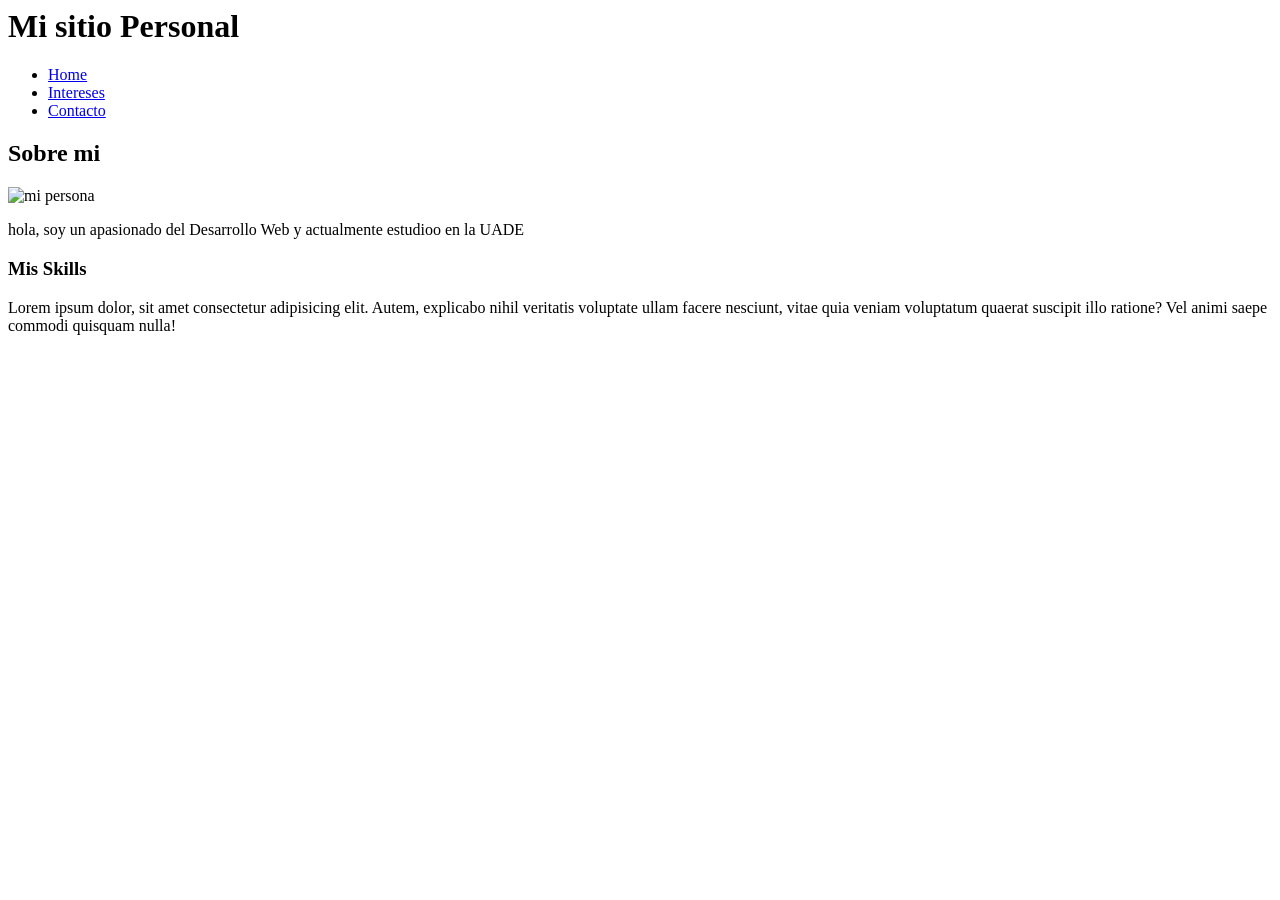
==== index.html @ 747bcfad "commitxd" ====
<html lang="es">

<head>
    <meta name="viewport" content="width=device-width, initial-scale=1.0">
    <title>Mi primer sitio</title>
</head>

<body>
    <header>
        <h1>Mi sitio Personal</h1>
        <nav>
            <ul>
                <li><a href="index.html">Home</a></li>
                <li><a href="intereses.html">Intereses</a></li>
                <li><a href="contacto.html">Contacto</a></li>
            </ul>
        </nav>
    </header>
    <main>
        <section id="sobre-mi">
            <h2>Sobre mi</h2>
            <img src="proyect1/img/infografia diseño web.png" alt="mi persona">
            <p>hola, soy un apasionado del Desarrollo Web y actualmente estudioo en la UADE</p>

            <h3>Mis Skills</h3>
            <p>Lorem ipsum dolor, sit amet consectetur adipisicing elit. Autem, explicabo nihil veritatis voluptate
                ullam facere nesciunt, vitae quia veniam voluptatum quaerat suscipit illo ratione? Vel animi saepe
                commodi quisquam nulla!</p>
        </section>
    </main>
</body>

</html>
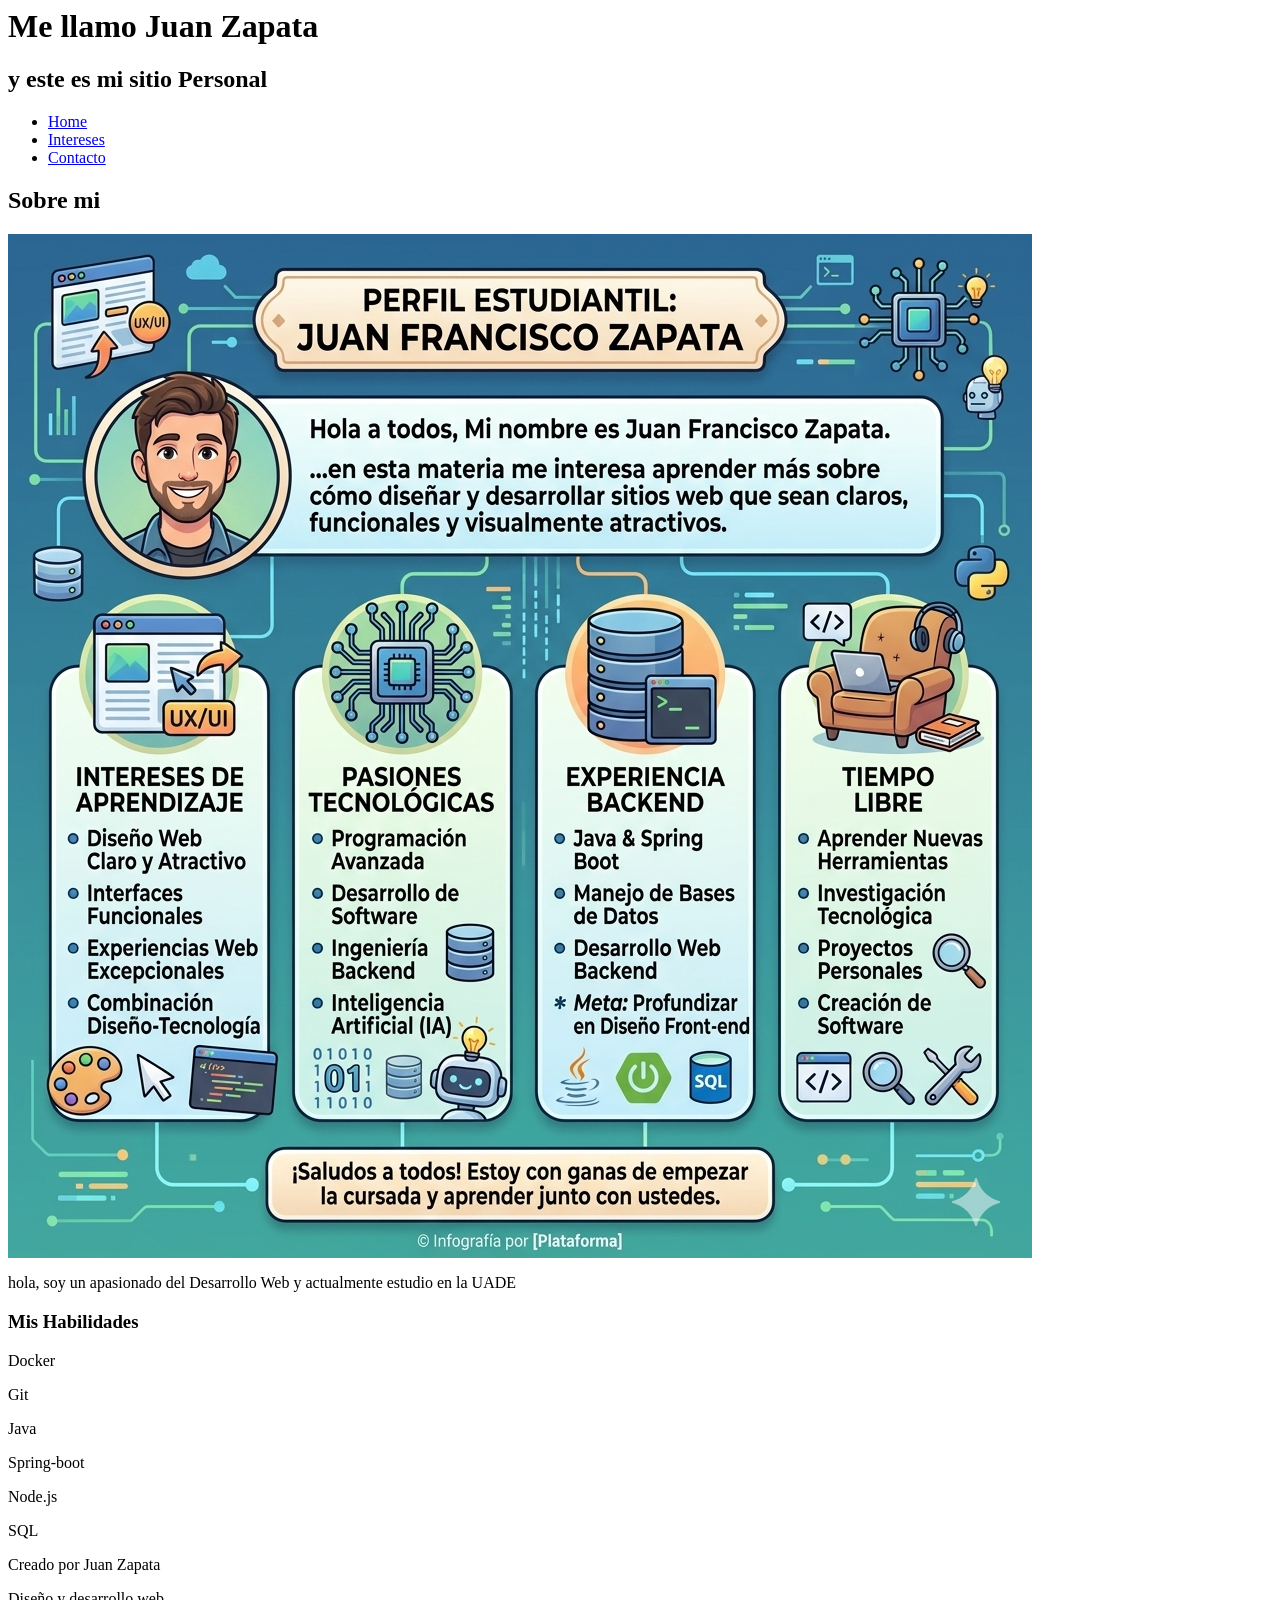
==== commit 46a61622: "some changes" ====
--- a/index.html
+++ b/index.html
@@ -7,7 +7,8 @@
 
 <body>
     <header>
-        <h1>Mi sitio Personal</h1>
+        <h1>Me llamo Juan Zapata</h1>
+        <h2>y este es mi sitio Personal</h2>
         <nav>
             <ul>
                 <li><a href="index.html">Home</a></li>
@@ -19,15 +20,22 @@
     <main>
         <section id="sobre-mi">
             <h2>Sobre mi</h2>
-            <img src="proyect1/img/infografia diseño web.png" alt="mi persona">
-            <p>hola, soy un apasionado del Desarrollo Web y actualmente estudioo en la UADE</p>
+            <img src="img/infografia diseño web.png" alt="mi persona">
+            <p>hola, soy un apasionado del Desarrollo Web y actualmente estudio en la UADE</p>
 
-            <h3>Mis Skills</h3>
-            <p>Lorem ipsum dolor, sit amet consectetur adipisicing elit. Autem, explicabo nihil veritatis voluptate
-                ullam facere nesciunt, vitae quia veniam voluptatum quaerat suscipit illo ratione? Vel animi saepe
-                commodi quisquam nulla!</p>
+            <h3>Mis Habilidades</h3>
+            <p>Docker</p>
+            <p>Git</p>
+            <p>Java</p>
+            <p>Spring-boot</p>
+            <p>Node.js</p>
+            <p>SQL</p>
         </section>
     </main>
+    <footer>
+        <p>Creado por Juan Zapata</p>
+        <p>Diseño y desarrollo web</p>
+    </footer>
 </body>
 
 </html>
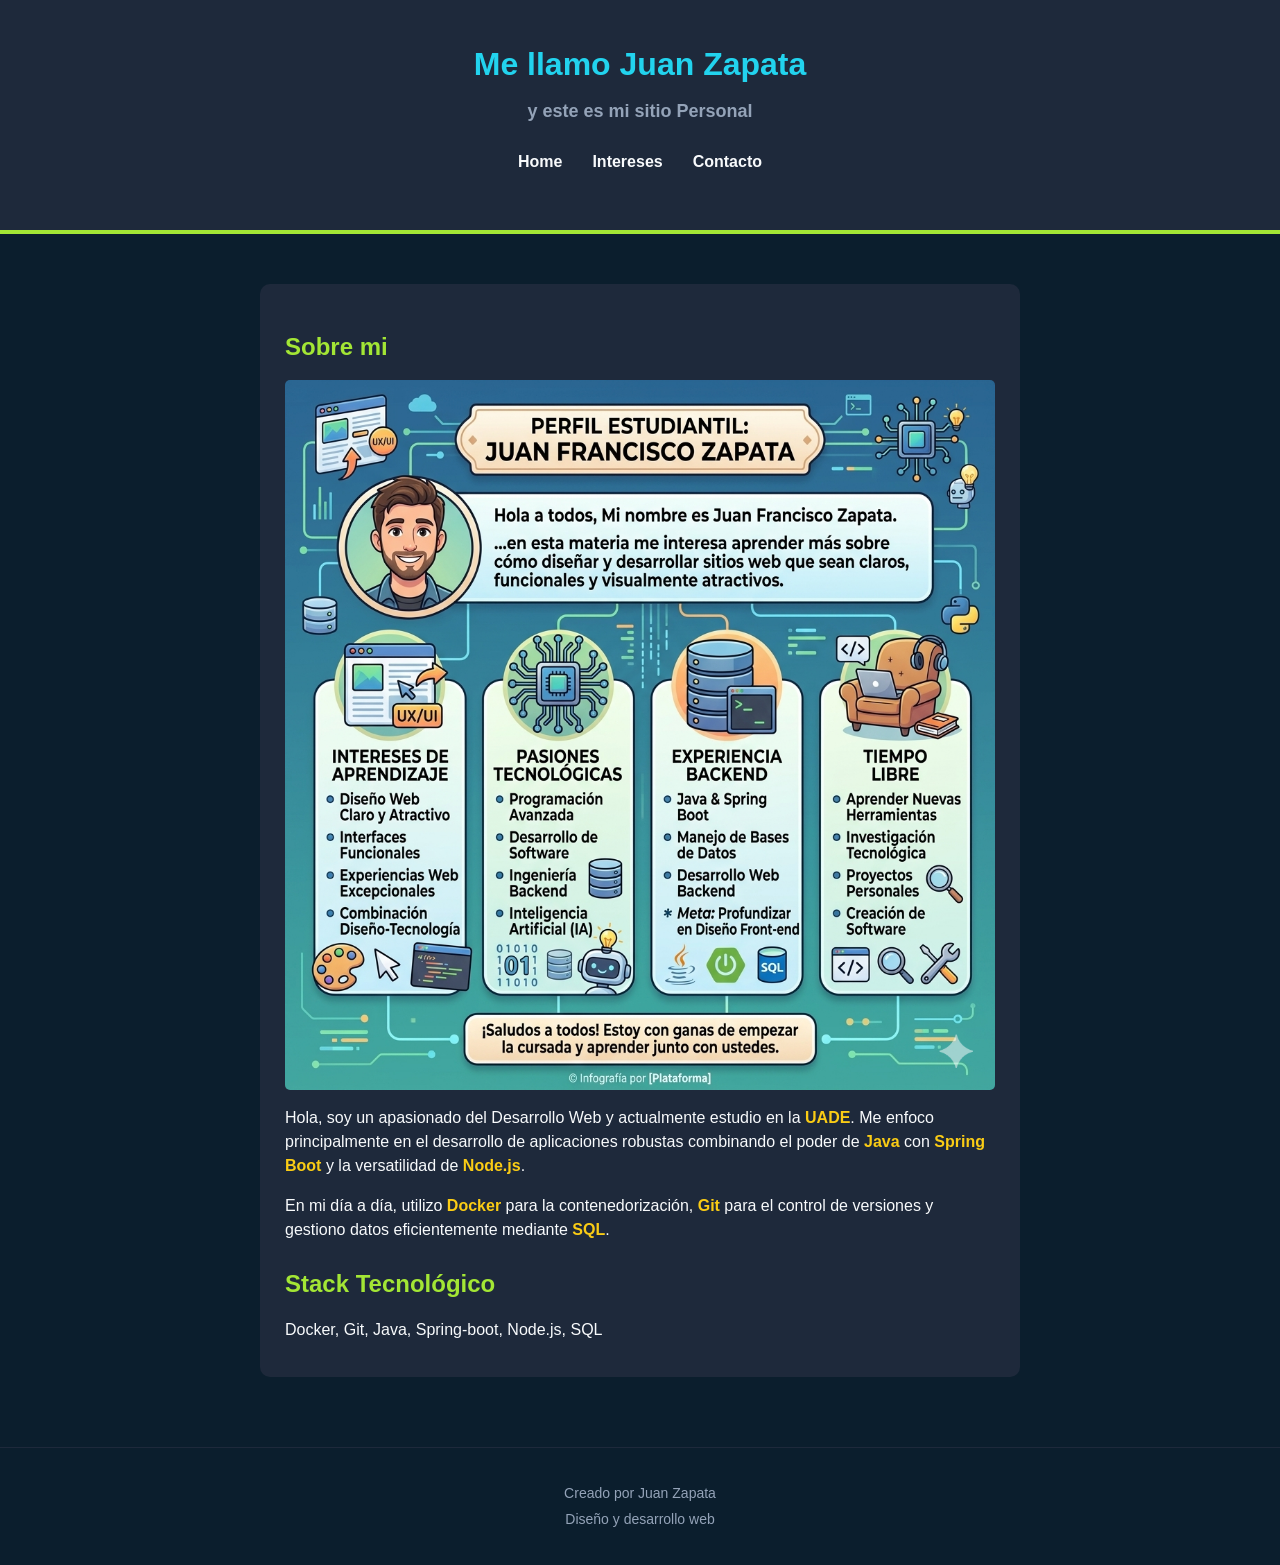
==== commit ce7a1ee4: "more changes" ====
--- a/index.html
+++ b/index.html
@@ -3,38 +3,35 @@
 <head>
     <meta name="viewport" content="width=device-width, initial-scale=1.0">
     <title>Mi primer sitio</title>
+    <link rel="stylesheet" href="estilos/estilos.css">
 </head>
 
 <body>
-    <header>
-        <h1>Me llamo Juan Zapata</h1>
-        <h2>y este es mi sitio Personal</h2>
-        <nav>
-            <ul>
-                <li><a href="index.html">Home</a></li>
-                <li><a href="intereses.html">Intereses</a></li>
-                <li><a href="contacto.html">Contacto</a></li>
+    <header class="cabecera">
+        <h1 class="titulo-principal">Me llamo Juan Zapata</h1>
+        <h2 class="subtitulo-header">y este es mi sitio Personal</h2>
+        <nav class="menu-navegacion">
+            <ul class="lista-navegacion">
+                <li class="item-navegacion"><a class="enlace-navegacion" href="index.html">Home</a></li>
+                <li class="item-navegacion"><a class="enlace-navegacion" href="intereses.html">Intereses</a></li>
+                <li class="item-navegacion"><a class="enlace-navegacion" href="contacto.html">Contacto</a></li>
             </ul>
         </nav>
     </header>
-    <main>
-        <section id="sobre-mi">
-            <h2>Sobre mi</h2>
-            <img src="img/infografia diseño web.png" alt="mi persona">
-            <p>hola, soy un apasionado del Desarrollo Web y actualmente estudio en la UADE</p>
+    <main class="contenedor-principal">
+        <section id="sobre-mi" class="tarjeta-seccion">
+            <h2 class="titulo-seccion">Sobre mi</h2>
+            <img class="imagen-proporcional" src="img/infografia diseño web.png" alt="mi persona">
+            <p class="parrafo-standard">Hola, soy un apasionado del Desarrollo Web y actualmente estudio en la <span class="texto-dorado">UADE</span>. Me enfoco principalmente en el desarrollo de aplicaciones robustas combinando el poder de <span class="texto-dorado">Java</span> con <span class="texto-dorado">Spring Boot</span> y la versatilidad de <span class="texto-dorado">Node.js</span>.</p>
+            <p class="parrafo-standard">En mi día a día, utilizo <span class="texto-dorado">Docker</span> para la contenedorización, <span class="texto-dorado">Git</span> para el control de versiones y gestiono datos eficientemente mediante <span class="texto-dorado">SQL</span>.</p>
 
-            <h3>Mis Habilidades</h3>
-            <p>Docker</p>
-            <p>Git</p>
-            <p>Java</p>
-            <p>Spring-boot</p>
-            <p>Node.js</p>
-            <p>SQL</p>
+            <h3 class="titulo-seccion">Stack Tecnológico</h3>
+            <p class="parrafo-standard">Docker, Git, Java, Spring-boot, Node.js, SQL</p>
         </section>
     </main>
-    <footer>
-        <p>Creado por Juan Zapata</p>
-        <p>Diseño y desarrollo web</p>
+    <footer class="pie-pagina">
+        <p class="texto-footer">Creado por Juan Zapata</p>
+        <p class="texto-footer">Diseño y desarrollo web</p>
     </footer>
 </body>
 
--- a/estilos/estilos.css
+++ b/estilos/estilos.css
@@ -0,0 +1,117 @@
+* {
+    box-sizing: border-box;
+}
+
+body {
+    background-color: #0B1E2D;
+    color: #F8FAFC;
+    font-family: Arial, sans-serif;
+    margin: 0;
+    padding: 0;
+    line-height: 1.5;
+}
+
+/* Clases para el Header */
+.cabecera {
+    background-color: #1E293B;
+    padding: 40px;
+    text-align: center;
+    border-bottom: 4px solid #A3E635;
+}
+
+.titulo-principal {
+    color: #22D3EE;
+    font-size: 32px;
+    margin: 0;
+}
+
+.subtitulo-header {
+    color: #94A3B8;
+    font-size: 18px;
+    margin-top: 10px;
+}
+
+/* Clases para la Navegación */
+.menu-navegacion {
+    margin-top: 25px;
+}
+
+.lista-navegacion {
+    list-style: none;
+    padding: 0;
+    display: flex;
+    justify-content: center;
+}
+
+.item-navegacion {
+    margin: 0 15px;
+}
+
+.enlace-navegacion {
+    color: #F8FAFC;
+    text-decoration: none;
+    font-weight: bold;
+}
+
+.enlace-navegacion:hover {
+    color: #A3E635;
+}
+
+/* Clases para el Contenido Principal */
+.contenedor-principal {
+    max-width: 800px;
+    margin: 30px auto;
+    padding: 20px;
+}
+
+.tarjeta-seccion {
+    background-color: #1E293B;
+    padding: 25px;
+    border-radius: 10px;
+    margin-bottom: 20px;
+}
+
+.titulo-seccion {
+    color: #A3E635;
+    font-size: 24px;
+    margin-bottom: 15px;
+}
+
+.parrafo-standard {
+    font-size: 16px;
+    margin-bottom: 10px;
+}
+
+.imagen-proporcional {
+    max-width: 100%;
+    height: auto;
+    border-radius: 5px;
+    display: block;
+    margin: 15px auto;
+}
+
+/* Clases para el Footer */
+.pie-pagina {
+    background-color: #0B1E2D;
+    padding: 30px;
+    text-align: center;
+    border-top: 1px solid #1E293B;
+}
+
+.texto-footer {
+    color: #94A3B8;
+    font-size: 14px;
+    margin: 5px 0;
+}
+
+/* Clases de Acentos */
+.texto-dorado {
+    color: #FACC15;
+    font-weight: bold;
+}
+
+.etiqueta-formulario {
+    color: #22D3EE;
+    font-weight: bold;
+    display: block;
+}
